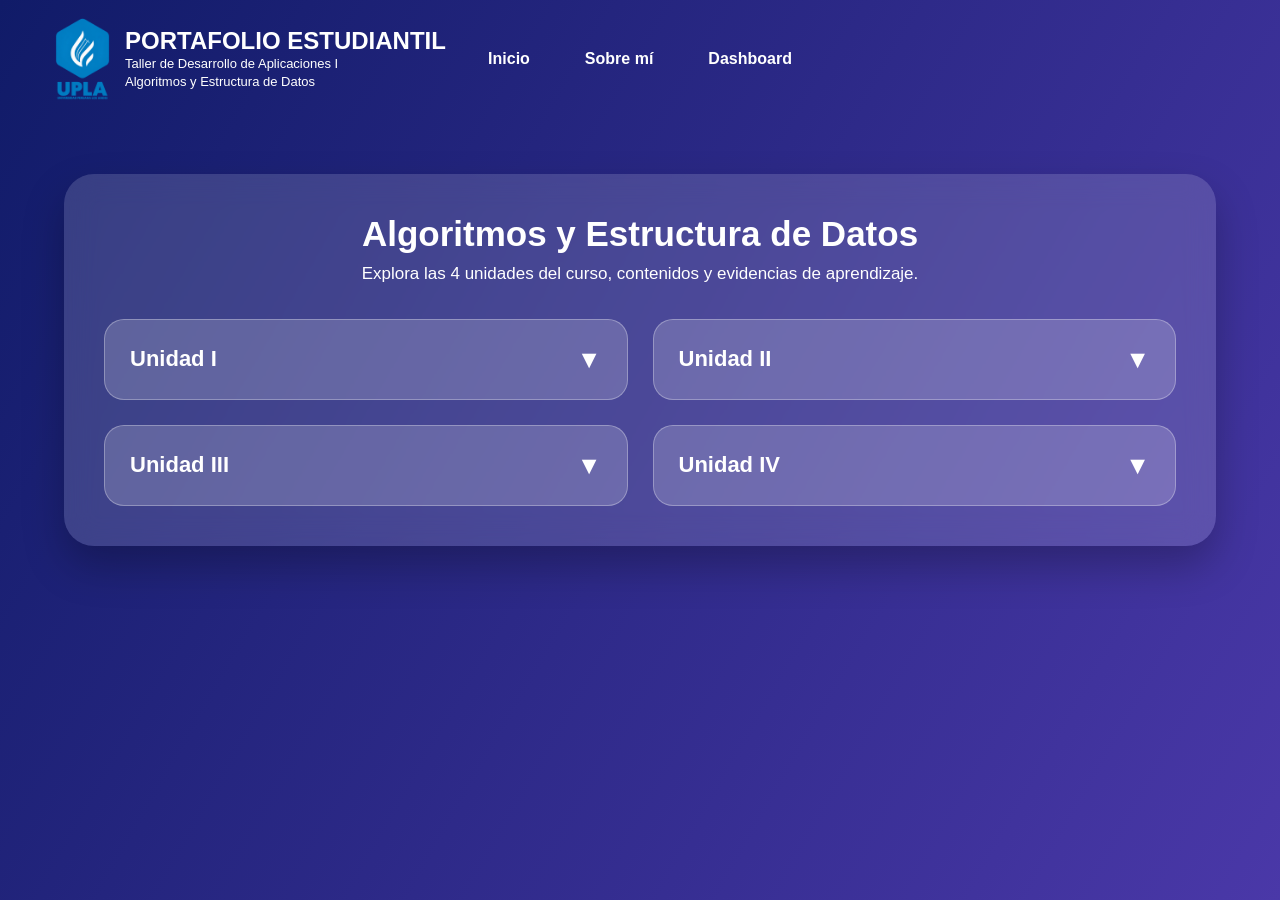
==== src/main/webapp/algoritmos.html @ 8e1cc201 "Agrego actividades de semana 1 Algoritmos" ====
<!DOCTYPE html>
<html lang="es">

<head>

<meta charset="UTF-8">

<meta name="viewport" content="width=device-width, initial-scale=1.0">


<title>Algoritmos y Estructura de Datos</title>


<link rel="stylesheet" href="css/algoritmos.css">


</head>


<body>



<header>


<div class="logo">


<img src="img/logo_upla.png">


<div>


<h1>
PORTAFOLIO ESTUDIANTIL
</h1>


<p>
Taller de Desarrollo de Aplicaciones I
<br>
Algoritmos y Estructura de Datos
</p>


</div>


</div>





<nav class="menu">


<a href="index.html">
Inicio
</a>


<a href="sobremi.html">
Sobre mí
</a>


<a href="dashboard.html">
Dashboard
</a>


</nav>


</header>






<section class="contenedor">



<div class="titulo">


<h2>
Algoritmos y Estructura de Datos
</h2>


<p>
Explora las 4 unidades del curso, contenidos y evidencias de aprendizaje.
</p>


</div>





<div class="unidades">



<!-- ================= UNIDAD I ================= -->


<div class="unidad">


<div class="cabecera" onclick="mostrar(this)">


<h3>
Unidad I
</h3>


<span>
▼
</span>


</div>





<div class="contenido">



<div class="info">


<h4>
Semana 1
</h4>


<p>
Implementación de operaciones con arreglos en Java.
<br>
Registro, validación y cálculo de promedio mediante programas Java.
</p>




<div class="archivo">


📄 Actividad1ArreglosJava.pdf



<div class="botones">


<a href="#">
Ver
</a>


<a href="#">
Descargar
</a>


</div>


</div>


</div>

<div class="archivo">

📄 Actividad2PromedioPracticasJava.pdf

<div class="botones">

<a href="PDF/Actividad2PromedioPracticasJava.pdf" target="_blank">
Ver
</a>

<a href="PDF/Actividad2PromedioPracticasJava.pdf" download>
Descargar
</a>

</div>

</div>





<div class="info">


<h4>
Semana 2
</h4>


<p>
Arreglos Paralelos y Objetos
<br>
Uso de arreglos paralelos y estructuras con objetos.
</p>




<div class="archivo">


📄 Arreglos_Paralelos.pdf



<div class="botones">


<a href="#">
Ver
</a>


<a href="#">
Descargar
</a>


</div>


</div>


</div>







<div class="info">


<h4>
Semana 3
</h4>



<div class="pendiente">

Aún no hay tareas subidas en esta semana.

</div>


</div>







<div class="info">


<h4>
Semana 4
</h4>



<div class="pendiente">

Aún no hay tareas subidas en esta semana.

</div>


</div>





</div>


</div>







<!-- ================= UNIDAD II ================= -->


<div class="unidad">


<div class="cabecera" onclick="mostrar(this)">



<h3>
Unidad II
</h3>



<span>
▼
</span>



</div>







<div class="contenido">





<div class="info">


<h4>
Semana 5
</h4>



<div class="pendiente">

Aún no hay tareas subidas en esta semana.

</div>


</div>






<div class="info">


<h4>
Semana 6
</h4>



<div class="pendiente">

Aún no hay tareas subidas en esta semana.

</div>


</div>






<div class="info">


<h4>
Semana 7
</h4>



<div class="pendiente">

Aún no hay tareas subidas en esta semana.

</div>


</div>






<div class="info">


<h4>
Semana 8
</h4>



<div class="pendiente">

Aún no hay tareas subidas en esta semana.

</div>


</div>




</div>


</div>
<!-- ================= UNIDAD III ================= -->


<div class="unidad">


<div class="cabecera" onclick="mostrar(this)">



<h3>
Unidad III
</h3>



<span>
▼
</span>



</div>






<div class="contenido">






<div class="info">


<h4>
Semana 9
</h4>



<div class="pendiente">

Aún no hay tareas subidas en esta semana.

</div>


</div>






<div class="info">


<h4>
Semana 10
</h4>



<div class="pendiente">

Aún no hay tareas subidas en esta semana.

</div>


</div>







<div class="info">


<h4>
Semana 11
</h4>



<div class="pendiente">

Aún no hay tareas subidas en esta semana.

</div>


</div>







<div class="info">


<h4>
Semana 12
</h4>



<div class="pendiente">

Aún no hay tareas subidas en esta semana.

</div>


</div>






</div>


</div>








<!-- ================= UNIDAD IV ================= -->


<div class="unidad">


<div class="cabecera" onclick="mostrar(this)">



<h3>
Unidad IV
</h3>



<span>
▼
</span>



</div>







<div class="contenido">





<div class="info">


<h4>
Semana 13
</h4>



<div class="pendiente">

Aún no hay tareas subidas en esta semana.

</div>


</div>







<div class="info">


<h4>
Semana 14
</h4>



<div class="pendiente">

Aún no hay tareas subidas en esta semana.

</div>


</div>







<div class="info">


<h4>
Semana 15
</h4>



<div class="pendiente">

Aún no hay tareas subidas en esta semana.

</div>


</div>







<div class="info">


<h4>
Semana 16
</h4>



<div class="pendiente">

Aún no hay tareas subidas en esta semana.

</div>


</div>






</div>


</div>
</div>

</section>





<script src="js/algoritmos.js"></script>




</body>


</html>
---- src/main/webapp/css/algoritmos.css ----
*{
    margin:0;
    padding:0;
    box-sizing:border-box;
    font-family:'Segoe UI',sans-serif;
}


body{

    min-height:100vh;

    background:
    linear-gradient(120deg,#101b68,#4a38a8);

    color:white;

}



/* ================= HEADER ================= */


header{

    width:100%;

    padding:18px 55px;

    display:flex;

    align-items:center;

    position:relative;

}



.logo{

    display:flex;

    align-items:center;

    gap:15px;

}



.logo img{

    width:55px;

}



.logo h1{

    font-size:24px;

    font-weight:800;

}



.logo p{

    font-size:13px;

    line-height:18px;

}




.menu{

    position:absolute;

    left:50%;

    transform:translateX(-50%);

    display:flex;

    gap:55px;

}



.menu a{

    color:white;

    text-decoration:none;

    font-weight:700;

}



.menu a:hover{

    color:#63d5ff;

}




/* ================= CONTENEDOR ================= */


.contenedor{


    width:90%;

    max-width:1500px;

    margin:55px auto;


    background:

    rgba(255,255,255,.15);


    backdrop-filter:blur(15px);


    border-radius:30px;


    padding:40px;


    box-shadow:

    0 20px 40px rgba(0,0,0,.25);


}




.titulo{

    text-align:center;

    margin-bottom:35px;

}



.titulo h2{

    font-size:35px;

}



.titulo p{

    margin-top:10px;

    font-size:17px;

}




/* ================= UNIDADES ================= */


.unidades{


    display:grid;

    grid-template-columns:repeat(2, minmax(0,1fr));

    gap:25px;

    align-items:start;

}



.unidad{


    background:

    rgba(255,255,255,.18);


    border:1px solid rgba(255,255,255,.3);


    border-radius:20px;


    overflow:hidden;


}




.cabecera{


    padding:25px;


    cursor:pointer;


    display:flex;


    justify-content:space-between;


    align-items:center;


}



.cabecera h3{


    font-size:22px;


}



.cabecera span{


    font-size:25px;


}




.contenido{


    display:none;


    padding:0 25px 25px;


}



.contenido.activo{


    display:block;


}





.info{


    margin-bottom:20px;


}



.info h4{


    font-size:18px;


    margin-bottom:8px;


}



.info p{


    opacity:.9;


    margin-bottom:12px;


}




.archivo{


    background:

    rgba(255,255,255,.15);


    border-radius:15px;


    padding:15px;


}




.botones{


    margin-top:12px;


}



.botones a{


    display:inline-block;


    padding:8px 18px;


    border-radius:20px;


    text-decoration:none;


    color:white;


    border:1px solid white;


    margin-right:10px;


    font-weight:700;


}



.botones a:hover{


    background:white;


    color:#352b91;


}




.pendiente{


    padding:15px;


    border:1px dashed rgba(255,255,255,.5);


    border-radius:15px;


    opacity:.8;


}




@media(max-width:900px){


.menu{

display:none;

}



.unidades{


grid-template-columns:1fr;


}


}
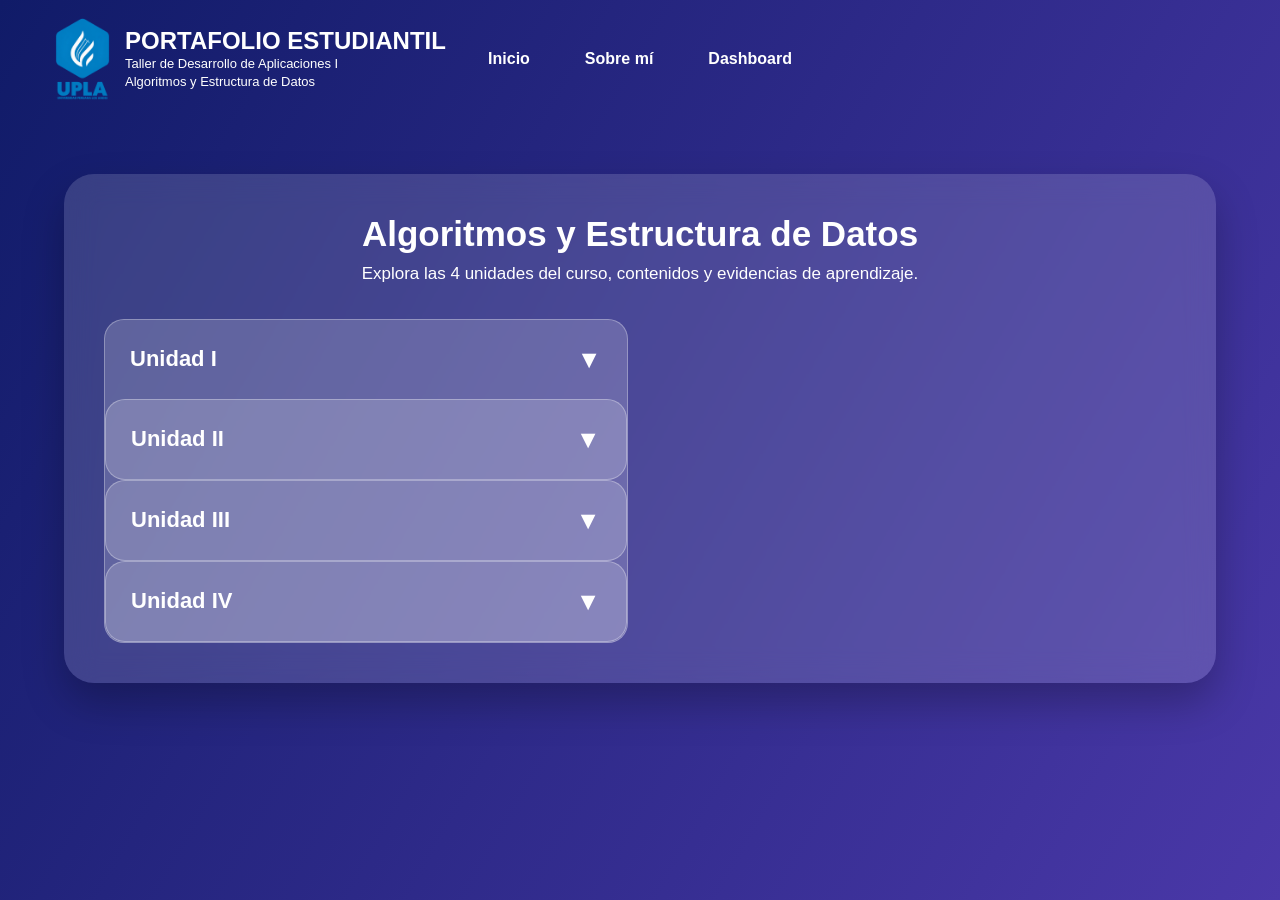
==== commit 2afcbb51: "Corrijo enlaces de PDF semana 1" ====
--- a/src/main/webapp/algoritmos.html
+++ b/src/main/webapp/algoritmos.html
@@ -154,34 +154,24 @@
 
 
 
-
 <div class="archivo">
 
-
 📄 Actividad1ArreglosJava.pdf
 
-
-
 <div class="botones">
 
-
-<a href="#">
+<a href="PDF/Actividad1ArreglosJava.pdf" target="_blank">
 Ver
 </a>
 
-
-<a href="#">
+<a href="PDF/Actividad1ArreglosJava.pdf" download>
 Descargar
 </a>
 
-
-</div>
-
-
-</div>
-
-
-</div>
+</div>
+
+</div>
+
 
 <div class="archivo">
 
@@ -200,10 +190,6 @@
 </div>
 
 </div>
-
-
-
-
 
 <div class="info">
 
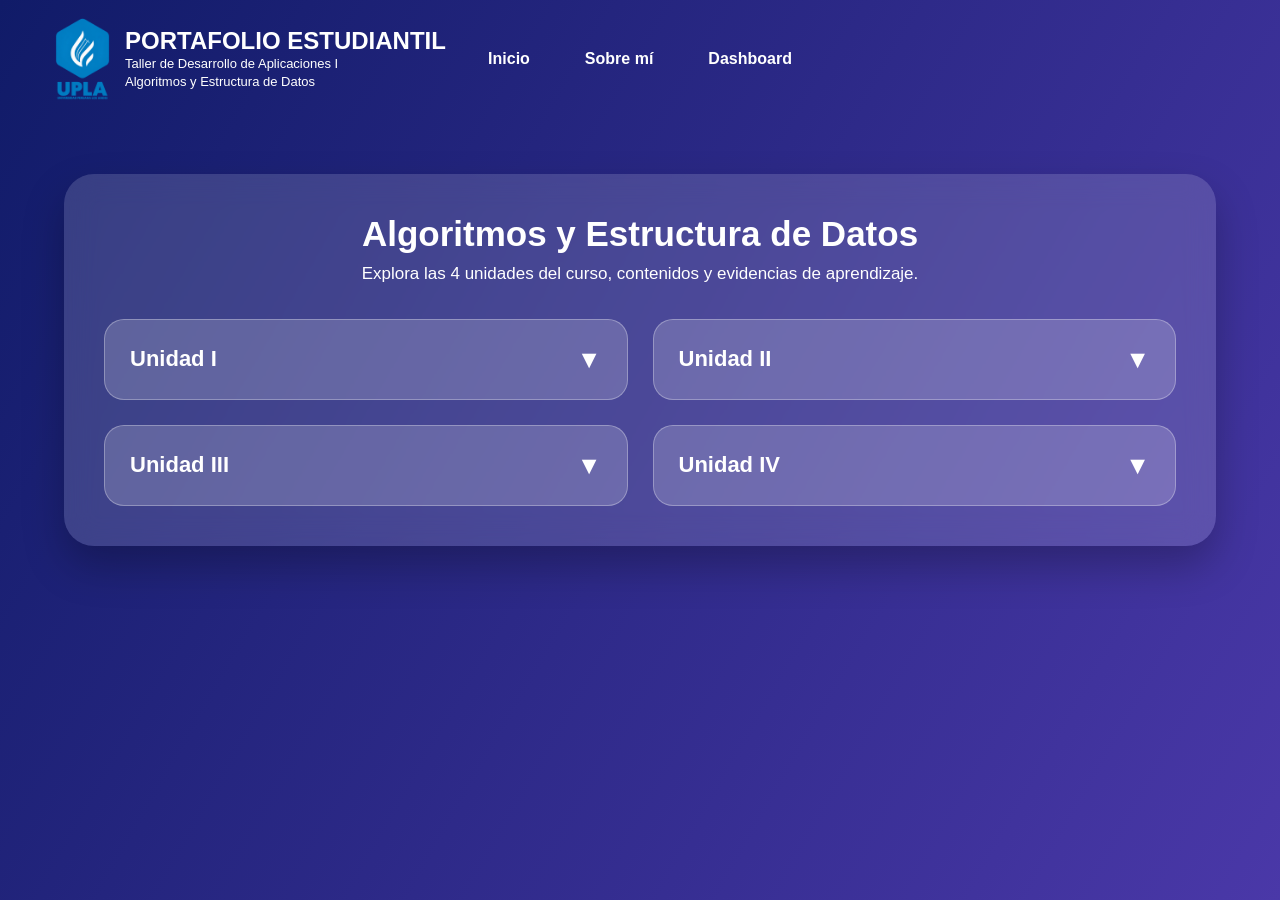
==== commit 7bb299ed: "Add info section for Semana 2 Added a new div for additional information about Semana 2." ====
--- a/src/main/webapp/algoritmos.html
+++ b/src/main/webapp/algoritmos.html
@@ -191,13 +191,13 @@
 
 </div>
 
-<div class="info">
-
+</div>
+
+<div class="info">
 
 <h4>
 Semana 2
 </h4>
-
 
 <p>
 Arreglos Paralelos y Objetos
@@ -722,4 +722,4 @@
 </body>
 
 
-</html>+</html>
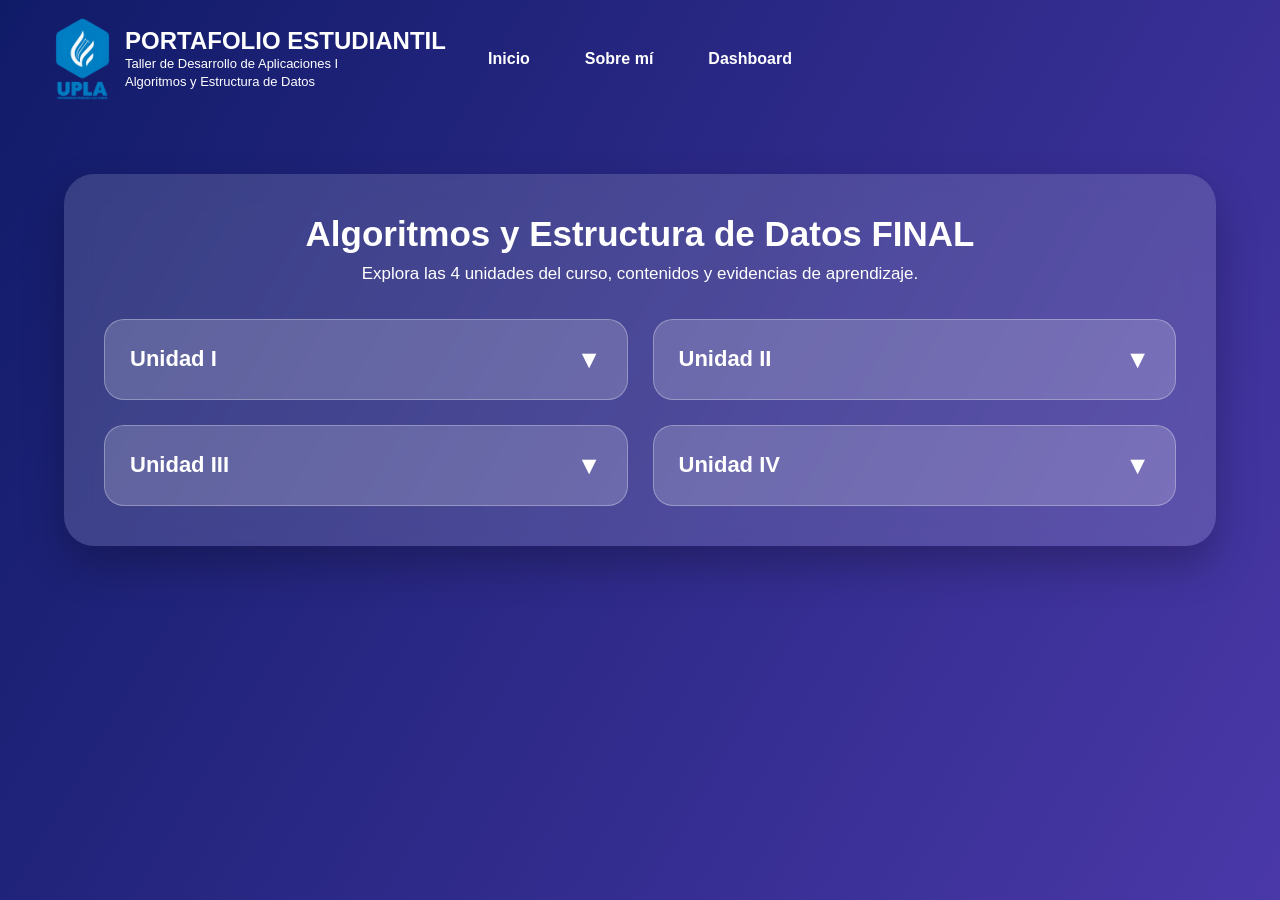
==== commit 2a16aea3: "Update title in algoritmos.html to include 'FINAL'" ====
--- a/src/main/webapp/algoritmos.html
+++ b/src/main/webapp/algoritmos.html
@@ -88,9 +88,8 @@
 
 <div class="titulo">
 
-
 <h2>
-Algoritmos y Estructura de Datos
+Algoritmos y Estructura de Datos FINAL
 </h2>
 
 
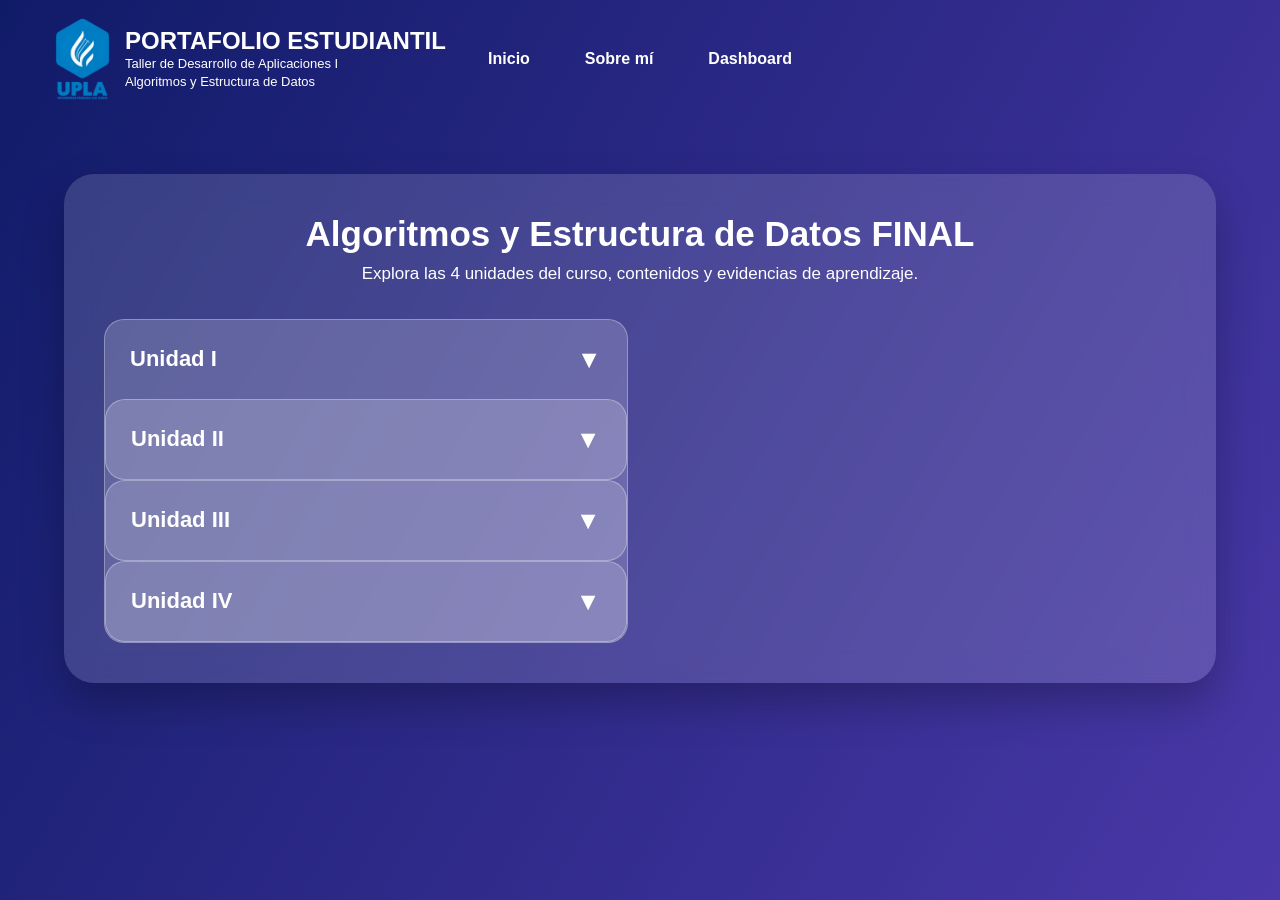
==== commit 478f5144: "Agregar explicacion de metodos semana 2" ====
--- a/src/main/webapp/algoritmos.html
+++ b/src/main/webapp/algoritmos.html
@@ -209,29 +209,19 @@
 
 <div class="archivo">
 
-
-📄 Arreglos_Paralelos.pdf
-
-
+📄 EXPLICACIONDEMETODOS.pdf
 
 <div class="botones">
 
-
-<a href="#">
+<a href="PDF/EXPLICACIONDEMETODOS.pdf" target="_blank">
 Ver
 </a>
 
-
-<a href="#">
+<a href="PDF/EXPLICACIONDEMETODOS.pdf" download>
 Descargar
 </a>
 
-
-</div>
-
-
-</div>
-
+</div>
 
 </div>
 
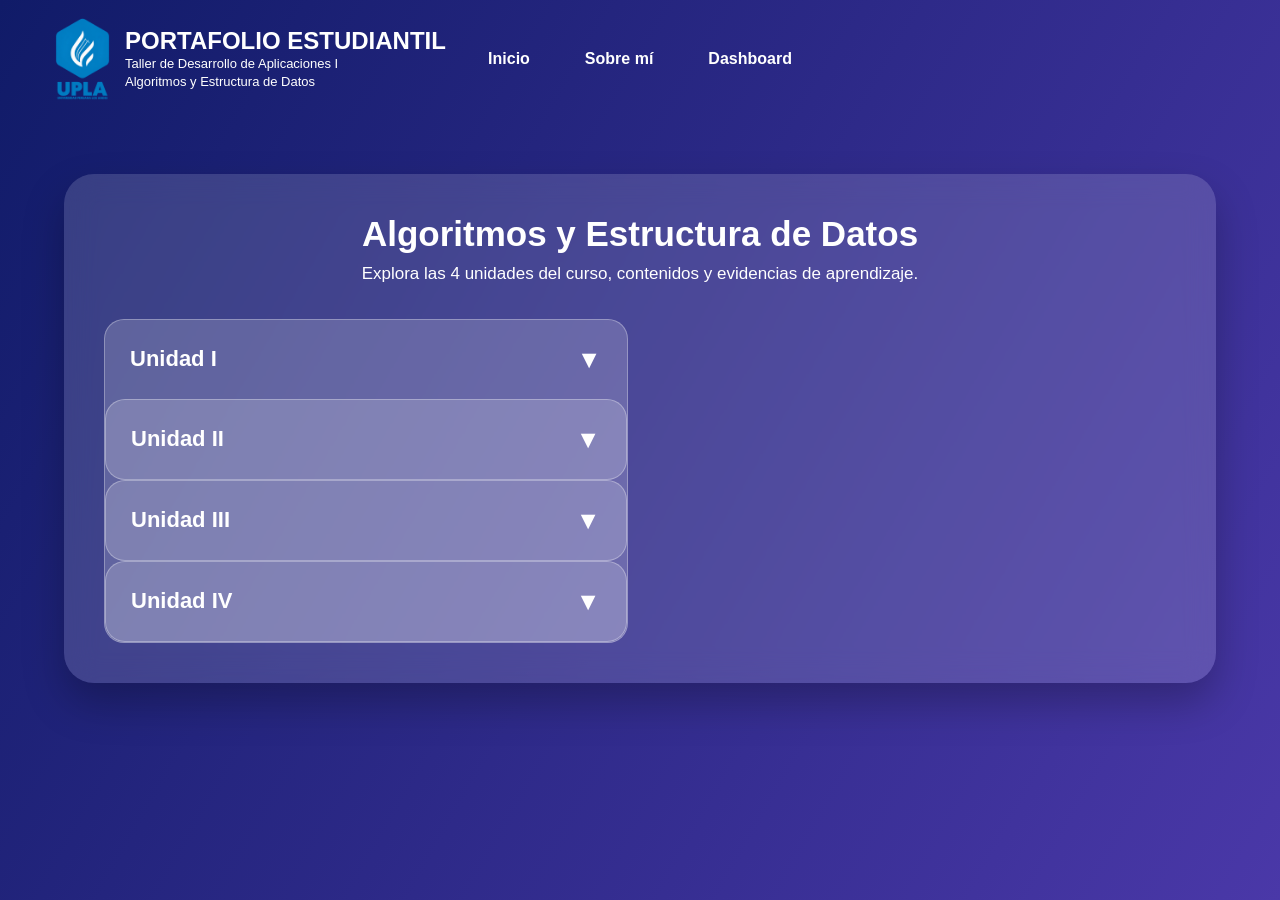
==== commit dc890bd6: "Fix title and file reference in algoritmos.html" ====
--- a/src/main/webapp/algoritmos.html
+++ b/src/main/webapp/algoritmos.html
@@ -89,7 +89,7 @@
 <div class="titulo">
 
 <h2>
-Algoritmos y Estructura de Datos FINAL
+Algoritmos y Estructura de Datos 
 </h2>
 
 
@@ -209,15 +209,15 @@
 
 <div class="archivo">
 
-📄 EXPLICACIONDEMETODOS.pdf
+EXPLICACIONDEMETODOS2.pdf
 
 <div class="botones">
 
-<a href="PDF/EXPLICACIONDEMETODOS.pdf" target="_blank">
+<a href="PDF/EXPLICACIONDEMETODOS2.pdf" target="_blank">
 Ver
 </a>
 
-<a href="PDF/EXPLICACIONDEMETODOS.pdf" download>
+<a href="PDF/EXPLICACIONDEMETODOS2.pdf" download>
 Descargar
 </a>
 
